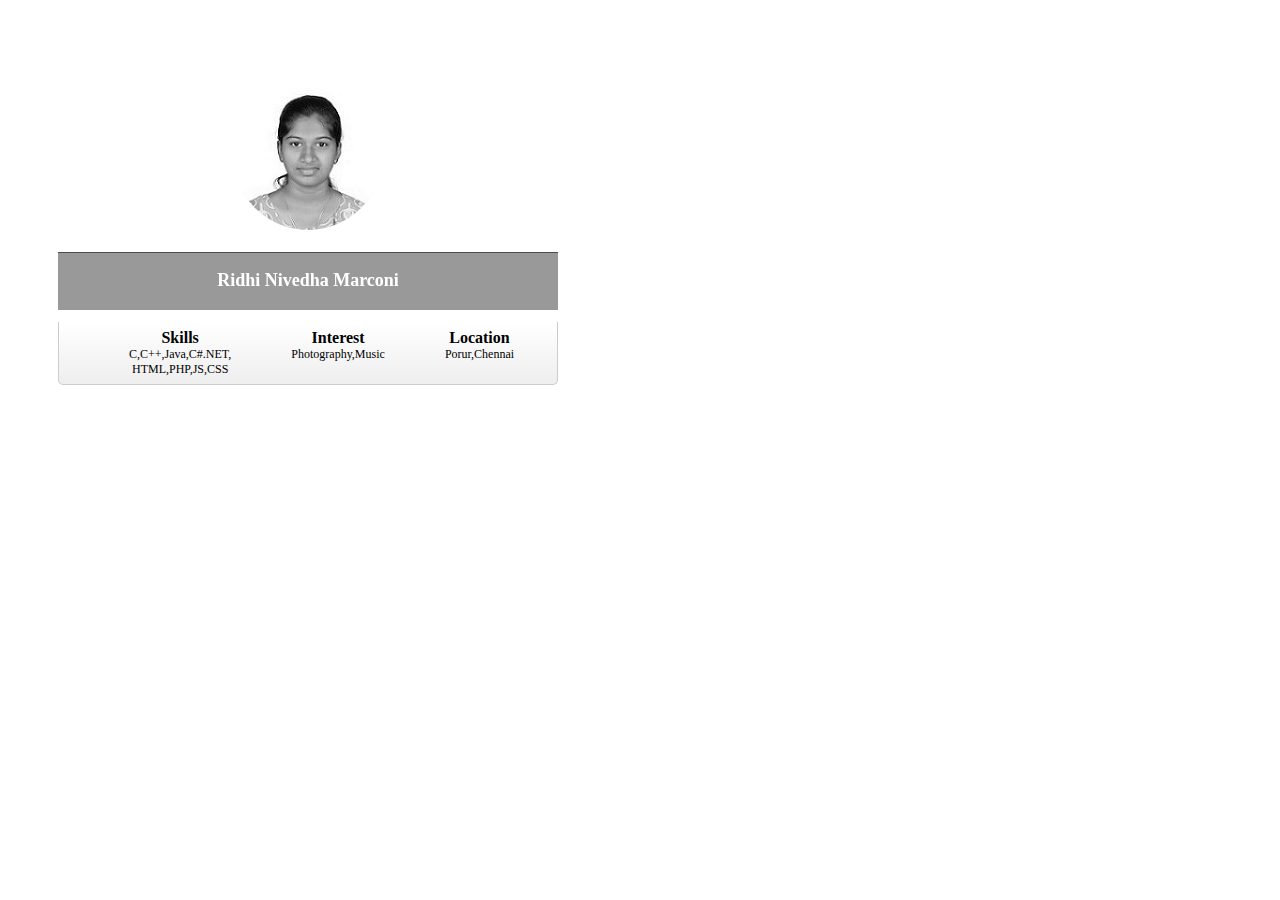
==== index.html @ bd048e6b "Add files via upload" ====
<!doctype html>
<html>
<head>
    <title>User Profile Widget</title>
 <link rel="stylesheet" href="\css\styles.css">
</head>
<body>
    <div class="profile-card">
        <div class="profile-cover">
          
            <div class="profile-avatar">
              
                <a href="#"><img src="\images\Ridhi.jpg" alt="Ridhi M" /></a>
            </div>
            <div class="profile-details">
                <h1>Ridhi Nivedha Marconi
                            </div>
        </div>
             
        <div class="profile-content">
            <ul style="list-style-type:none">
                <li>
                    <div class="digits">Skills</div>
                  C,C++,Java,C#.NET,<br>HTML,PHP,JS,CSS
                
                </li>
                <li>
                    <div class="digits">Interest</div>
                    Photography,Music
                </li>
              <li>
                    <div class="digits">Location</div>
                    Porur,Chennai
                </li>
     </ul>
            <div class="clear"></div>
        </div>
    </div>
</body>
</html>
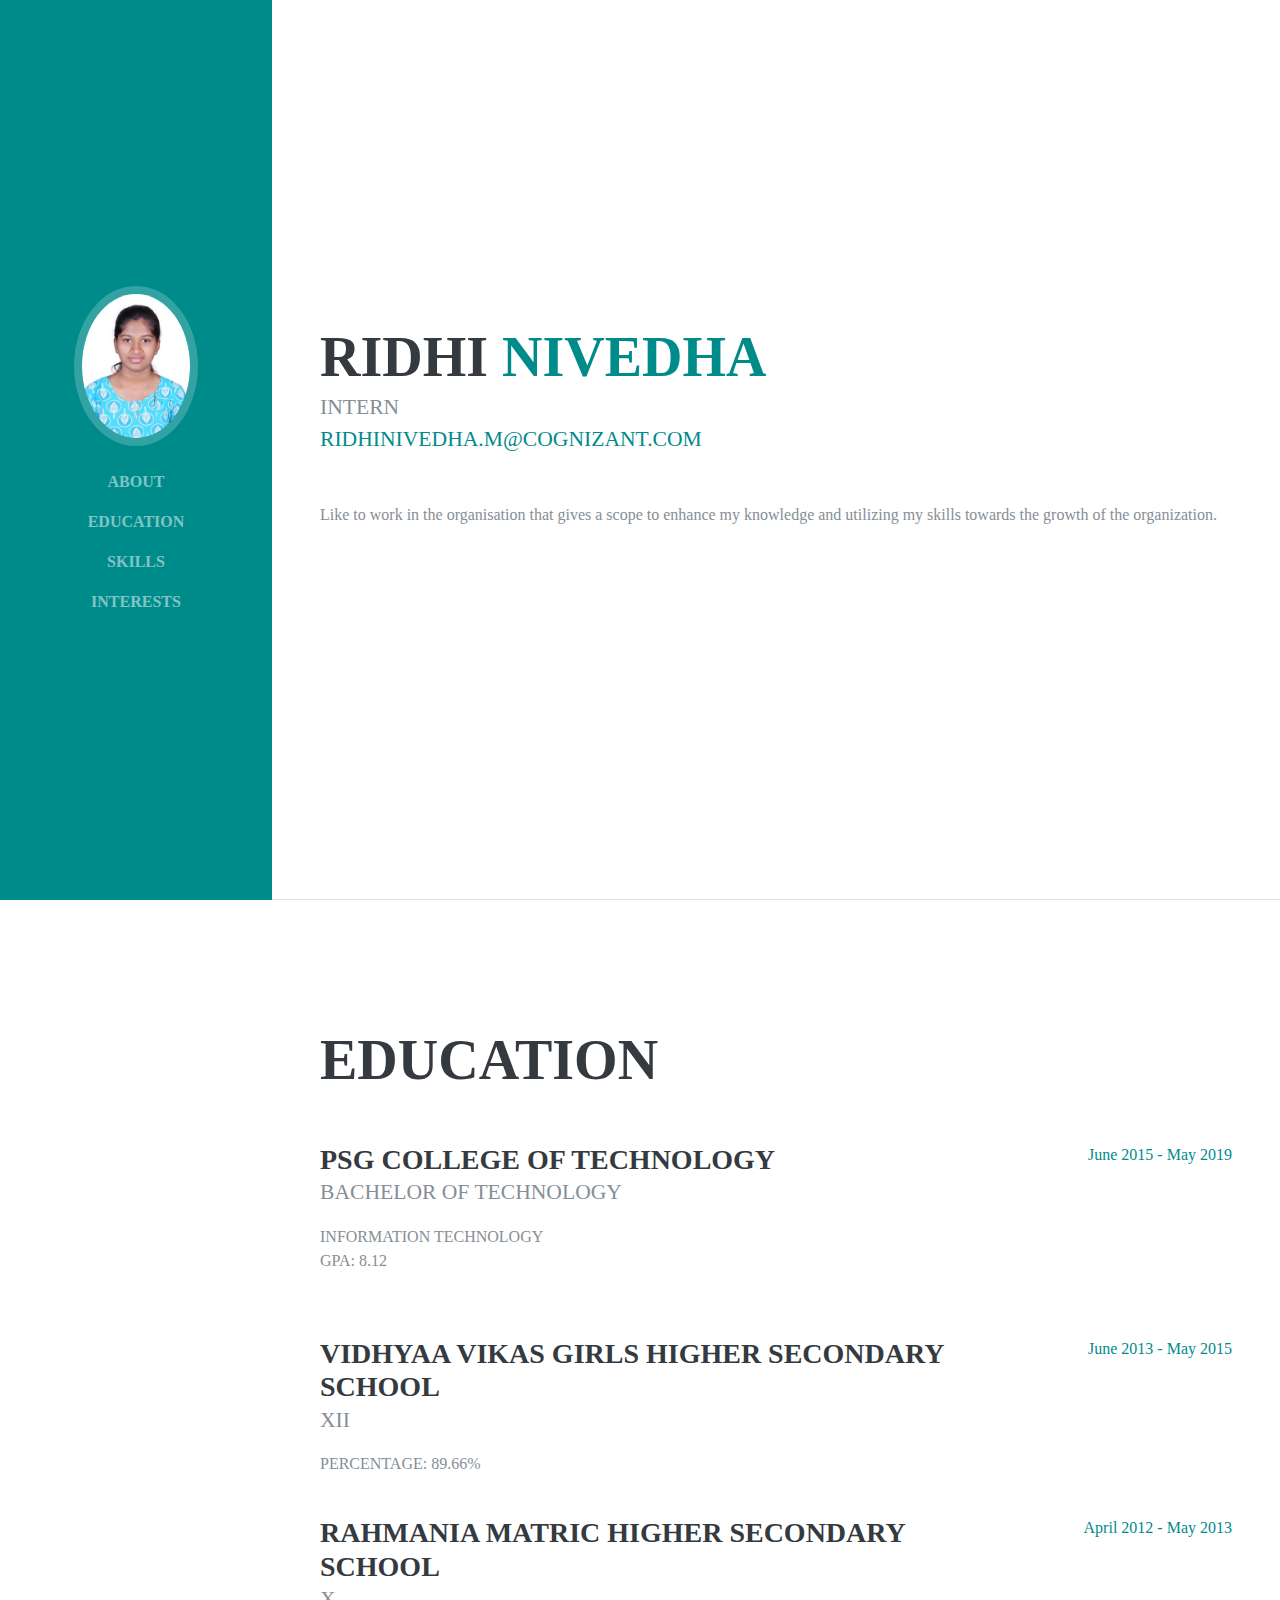
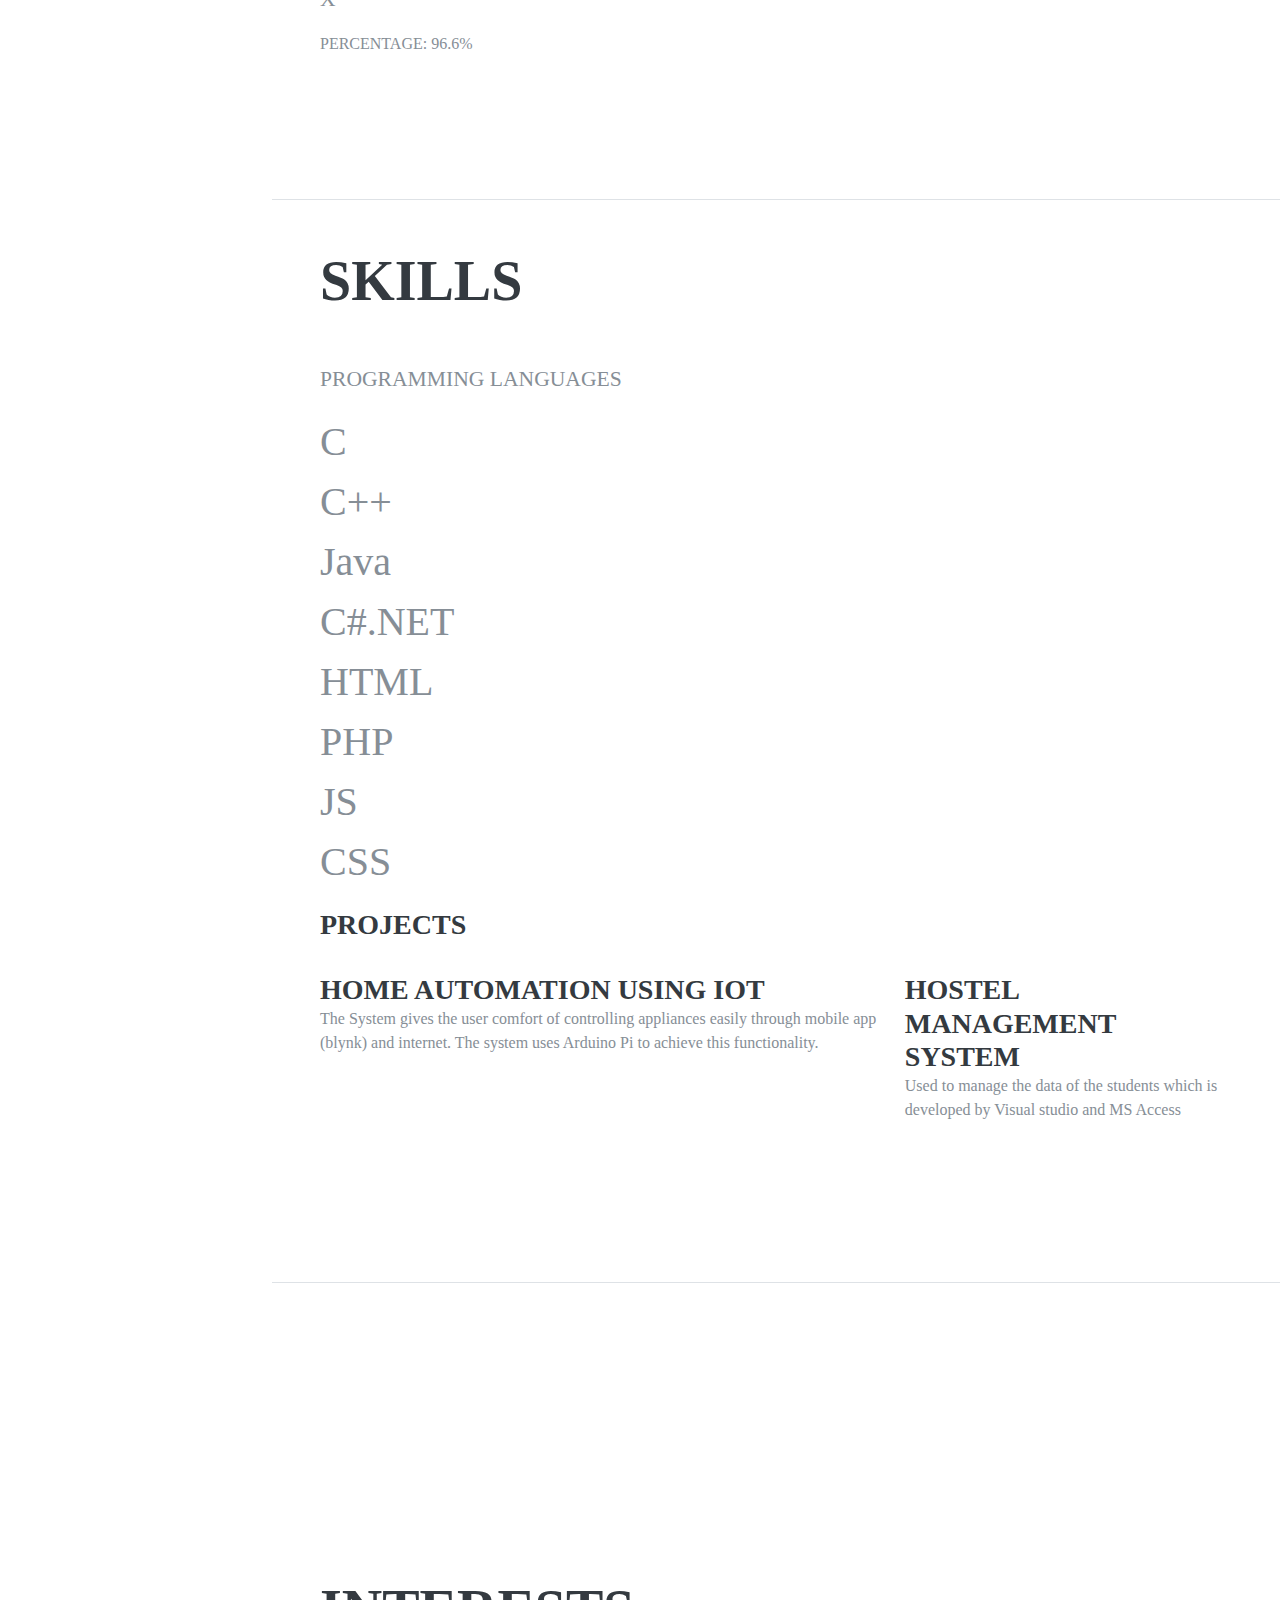
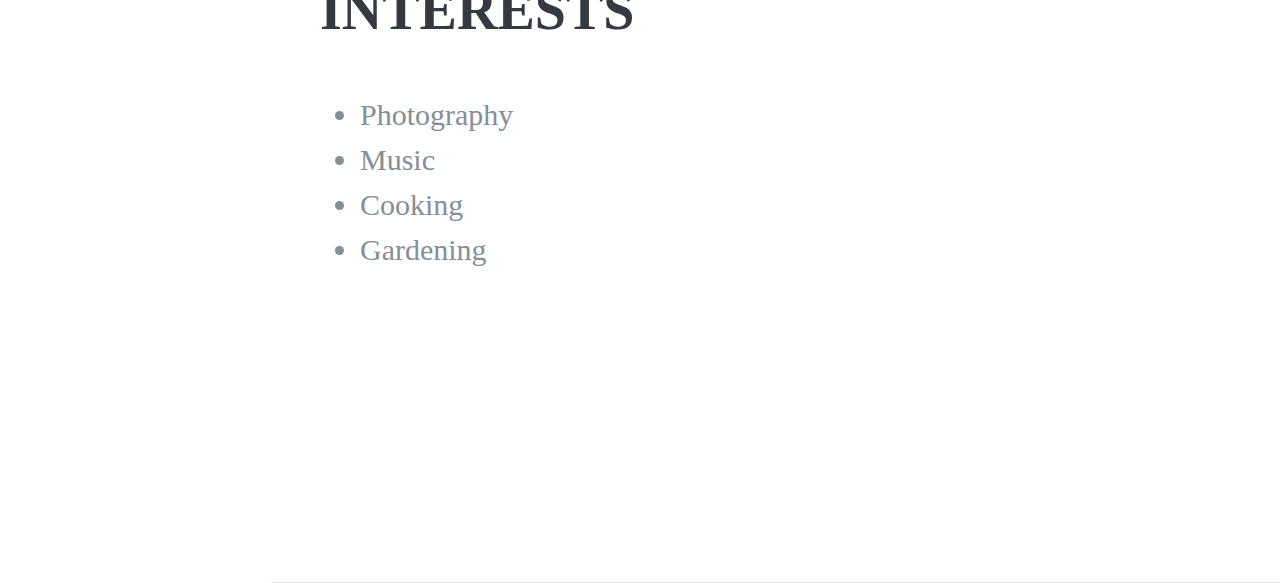
==== commit 2f3c49f8: "Add files via upload" ====
--- a/index.html
+++ b/index.html
@@ -1,40 +1,167 @@
-<!doctype html>
-<html>
+<!DOCTYPE html>
+<html lang="en">
+
 <head>
-    <title>User Profile Widget</title>
- <link rel="stylesheet" href="\css\styles.css">
+
+    <meta charset="utf-8">
+    <meta name="viewport" content="width=device-width, initial-scale=1, shrink-to-fit=no">
+    <meta name="description" content="">
+    <meta name="author" content="">
+    <meta http-equiv="Content-Type" content="text/html; charset=windows-1252" />
+    <title>Resume Using Bootstrap</title>
+
+    
+    <link href="vendor/bootstrap/css/bootstrap.min.css" rel="stylesheet">
+    <link href="vendor/simple-line-icons/simple-line-icons.css" rel="stylesheet">
+    <!-- Custom styles for this template -->
+    <link href="css/resume.min.css" rel="stylesheet">
+
 </head>
-<body>
-    <div class="profile-card">
-        <div class="profile-cover">
-          
-            <div class="profile-avatar">
-              
-                <a href="#"><img src="\images\Ridhi.jpg" alt="Ridhi M" /></a>
+
+<body id="page-top">
+
+    <nav class="navbar navbar-expand-lg navbar-dark bg-primary fixed-top" id="sideNav">
+        <a class="navbar-brand js-scroll-trigger" href="#page-top">
+            <span class="d-block d-lg-none">Resume</span>
+            <span class="d-none d-lg-block">
+          <img class="img-fluid img-profile rounded-circle mx-auto mb-2" src="images/Ridhi.jpg" alt="">
+        </span>
+        </a>
+        <button class="navbar-toggler" type="button" data-toggle="collapse" data-target="#navbarSupportedContent" aria-controls="navbarSupportedContent"
+            aria-expanded="false" aria-label="Toggle navigation">
+        <span class="navbar-toggler-icon"></span>
+      </button>
+        <div class="collapse navbar-collapse" id="navbarSupportedContent">
+            <ul class="navbar-nav">
+                <li class="nav-item">
+                    <a class="nav-link js-scroll-trigger" href="#about">About</a>
+                </li>
+                <li class="nav-item">
+                    <a class="nav-link js-scroll-trigger" href="#education">Education</a>
+                </li>
+                <li class="nav-item">
+                    <a class="nav-link js-scroll-trigger" href="#skills">Skills</a>
+                </li>
+                <li class="nav-item">
+                    <a class="nav-link js-scroll-trigger" href="#interests">Interests</a>
+                </li>
+
+            </ul>
+        </div>
+    </nav>
+
+    <div class="container-fluid p-0">
+
+        <section class="resume-section p-3 p-lg-5 d-flex d-column" id="about">
+            <div class="my-auto">
+                <h2 class="mb-0">Ridhi
+                    <span class="text-primary">Nivedha</span>
+                </h2>
+                <div class="subheading mb-5">Intern<br>
+                    <a href="mailto:name@email.com">RidhiNivedha.M@cognizant.com</a>
+                </div>
+                <p class="mb-5">Like to work in the organisation that gives a scope to enhance my knowledge and utilizing my skills towards
+                    the growth of the organization.</p>
             </div>
-            <div class="profile-details">
-                <h1>Ridhi Nivedha Marconi
+        </section>
+
+        <section class="resume-section p-3 p-lg-5 d-flex flex-column" id="education">
+            <div class="my-auto">
+                <h2 class="mb-5">Education</h2>
+
+                <div class="resume-item d-flex flex-column flex-md-row mb-5">
+                    <div class="resume-content mr-auto">
+                        <h3 class="mb-0">PSG College of Technology</h3>
+                        <div class="subheading mb-3">Bachelor of Technology</div>
+                        <div>INFORMATION TECHNOLOGY</div>
+                        <p>GPA: 8.12</p>
+                    </div>
+                    <div class="resume-date text-md-right">
+                        <span class="text-primary">June 2015 - May 2019</span>
+                    </div>
+                </div>
+
+                <div class="resume-item d-flex flex-column flex-md-row">
+                    <div class="resume-content mr-auto">
+                        <h3 class="mb-0">Vidhyaa Vikas Girls Higher Secondary School</h3>
+                        <div class="subheading mb-3">XII</div>
+                        <p>PERCENTAGE: 89.66% </p>
+                    </div>
+                    <div class="resume-date text-md-right">
+                        <span class="text-primary">June 2013 - May 2015</span>
+                    </div>
+                </div>
+                <br>
+                <div class="resume-item d-flex flex-column flex-md-row">
+                    <div class="resume-content mr-auto">
+                        <h3 class="mb-0">Rahmania Matric Higher Secondary School</h3>
+                        <div class="subheading mb-3">X</div>
+                        <p>PERCENTAGE: 96.6% </p>
+                    </div>
+                    <div class="resume-date text-md-right">
+                        <span class="text-primary">April 2012 - May 2013</span>
+                    </div>
+                </div>
+
+
+            </div>
+        </section>
+
+        <section class="resume-section p-3 p-lg-5 d-flex flex-column" id="skills">
+            <div class="my-auto">
+                <h2 class="mb-5">Skills</h2>
+
+                <div class="subheading mb-3">Programming Languages</div>
+                <ul class="list-inline list-icons" style="font-size: 40px">
+                     <li>C</li>
+                     <li>C++</li>
+                     <li>Java</li>
+                     <li>C#.NET</li>
+                     <li>HTML</li>
+                     <li>PHP</li>
+                     <li>JS</li>
+                     <li>CSS</li>
+                
+                </ul>
+                <div class="my-auto">
+                    <h3>Projects</h3>
+                    <br>
+                    <div class="resume-item d-flex flex-column flex-md-row mb-5">
+                        <div class="resume-content mr-auto">
+                            <h3 class="mb-0">HOME AUTOMATION USING IoT</h3>
+
+                            <p>The System gives the user comfort of controlling appliances easily through mobile app (blynk)
+                                and internet. The system uses Arduino Pi to achieve this functionality. </p>
+                        </div>
+                        <br>
+                        <div class="resume-item d-flex flex-column flex-md-row mb-5">
+                            <div class="resume-content mr-auto">
+                                <h3 class="mb-0">Hostel Management System</h3>
+                                <p>Used to manage the data of the students which is developed by Visual studio and MS Access</p>
                             </div>
-        </div>
-             
-        <div class="profile-content">
-            <ul style="list-style-type:none">
-                <li>
-                    <div class="digits">Skills</div>
-                  C,C++,Java,C#.NET,<br>HTML,PHP,JS,CSS
-                
-                </li>
-                <li>
-                    <div class="digits">Interest</div>
-                    Photography,Music
-                </li>
-              <li>
-                    <div class="digits">Location</div>
-                    Porur,Chennai
-                </li>
-     </ul>
-            <div class="clear"></div>
-        </div>
-    </div>
+                        </div>
+
+        </section>
+
+        <section class="resume-section p-3 p-lg-5 d-flex flex-column" id="interests">
+            <div class="my-auto">
+                <h2 class="mb-5">Interests</h2>
+                <ul style="font-size: 30px">
+                    <li >Photography</li>
+                    <li>Music</li>
+                    <li>Cooking</li>
+                    <li>Gardening</li>
+                </ul>
+
+
+            </div>
+        </section>
+
+       
+
+        <!-- Custom scripts for this template -->
+        <script src="js/resume.min.js"></script>
+
 </body>
+
 </html>--- a/css/resume.min.css
+++ b/css/resume.min.css
@@ -0,0 +1,5 @@
+/*!
+ * Start Bootstrap - Resume v4.0.0-beta.2 (https://startbootstrap.com/template-overviews/resume)
+ * Copyright 2013-2017 Start Bootstrap
+ * Licensed under MIT (https://github.com/BlackrockDigital/startbootstrap-resume/blob/master/LICENSE)
+ */body{font-family:'Open Sans',serif;padding-top:54px;color:#868e96}@media (min-width:992px){body{padding-top:0;padding-left:17rem}}h1,h2,h3,h4,h5,h6{font-family:'Saira Extra Condensed',serif;font-weight:700;text-transform:uppercase;color:#343a40}h1{font-size:6rem;line-height:5.5rem}h2{font-size:3.5rem}.subheading{text-transform:uppercase;font-weight:500;font-family:'Saira Extra Condensed',serif;font-size:1.35rem}.list-social-icons a{color:#495057}.list-social-icons a:hover{color:darkcyan}.list-social-icons a .fa-lg{font-size:1.75rem}.list-icons{font-size:3rem}.list-icons .list-inline-item i:hover{color:darkcyan}#sideNav .navbar-nav .nav-item .nav-link{font-weight:600;text-transform:uppercase}@media (min-width:992px){#sideNav{text-align:center;position:fixed;top:0;left:0;display:flex;flex-direction:column;width:17rem;height:100vh}#sideNav .navbar-brand{display:flex;margin:auto auto 0;padding:.5rem}#sideNav .navbar-brand .img-profile{max-width:10rem;max-height:10rem;border:.5rem solid rgba(255,255,255,.2)}#sideNav .navbar-collapse{display:flex;align-items:flex-start;flex-grow:0;width:100%;margin-bottom:auto}#sideNav .navbar-collapse .navbar-nav{flex-direction:column;width:100%}#sideNav .navbar-collapse .navbar-nav .nav-item{display:block}#sideNav .navbar-collapse .navbar-nav .nav-item .nav-link{display:block}}section.resume-section{border-bottom:1px solid #dee2e6;padding-top:5rem!important;padding-bottom:5rem!important}section.resume-section .resume-item .resume-date{min-width:none}@media (min-width:768px){section.resume-section{min-height:100vh}section.resume-section .resume-item .resume-date{min-width:18rem}}@media (min-width:992px){section.resume-section{padding-top:3rem!important;padding-bottom:3rem!important}}.bg-primary{background-color:darkcyan!important}.text-primary{color:darkcyan!important}a{color:darkcyan}a:active,a:focus,a:hover{color:#824027}